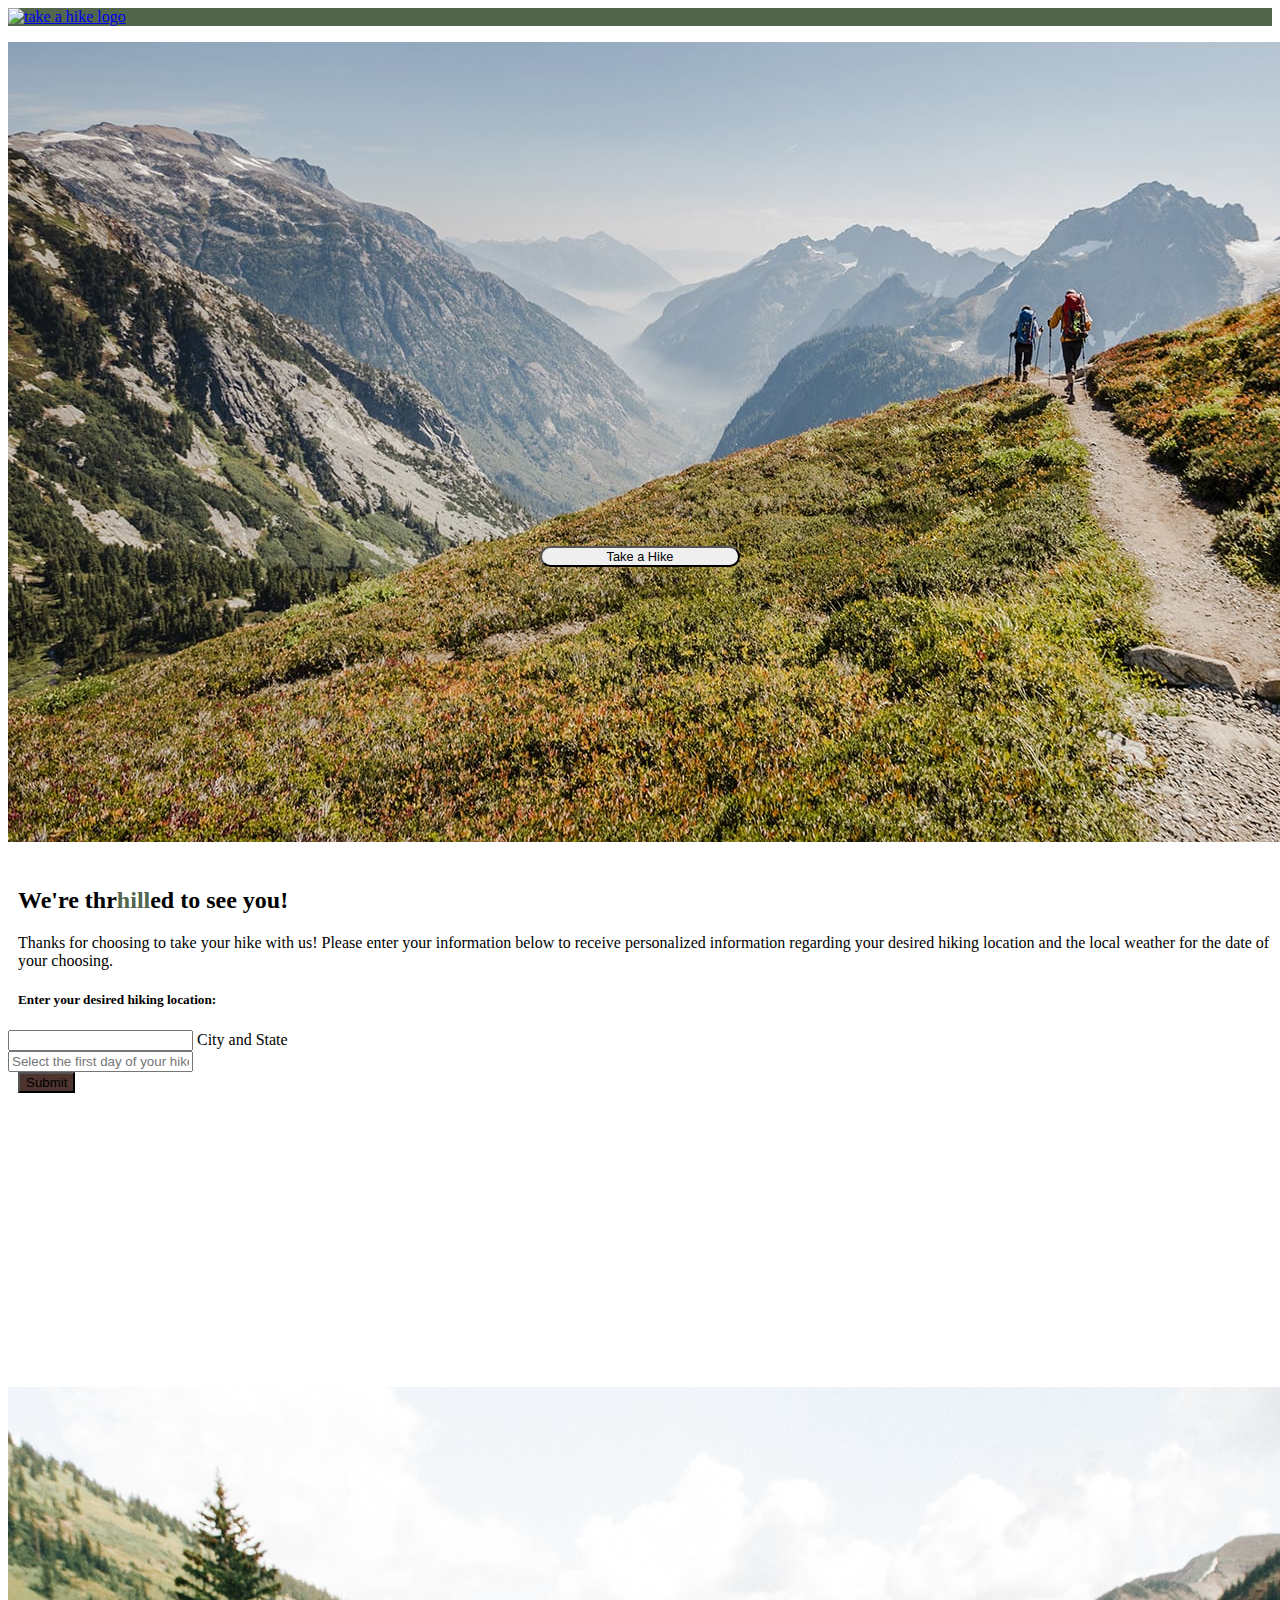
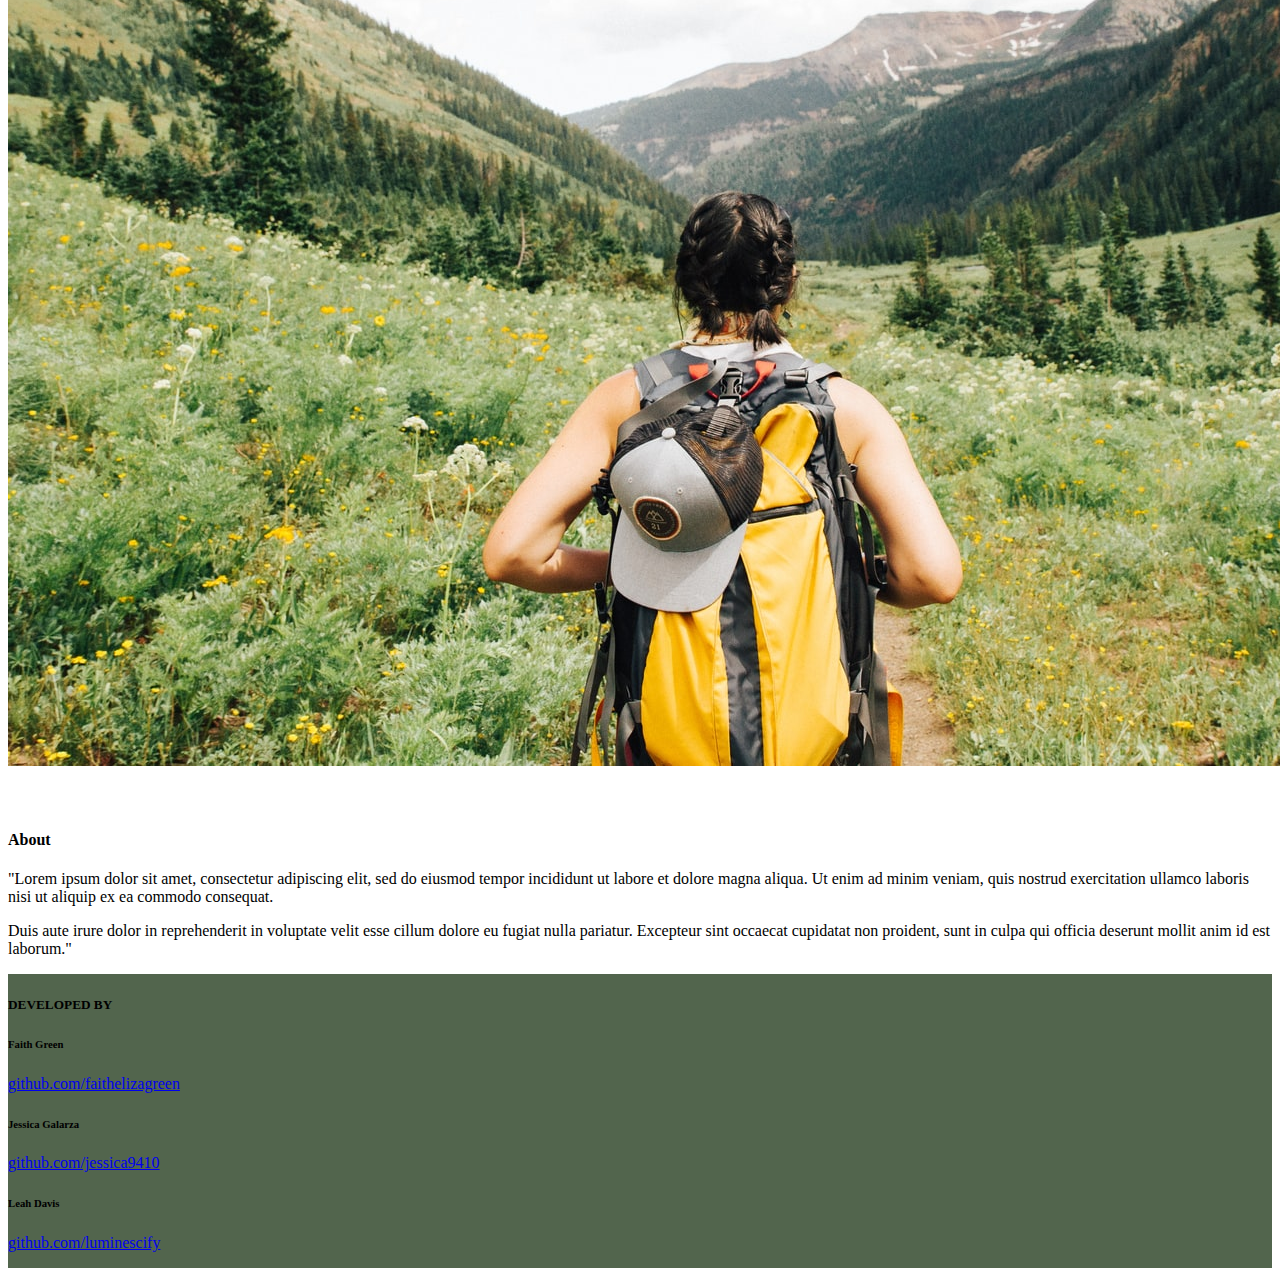
==== Main/index.html @ b3cfa127 "Merge pull request #13 from faithelizagreen/mapsscripting" ====
<!doctype html>
<html>

<head>
  <meta charset="utf-8" />
  <meta name="viewport" content="width=device-width, initial-scale=1.0" />
  <title>Take A Hike</title>

  <!-- Favicon -->
  <link rel="shortcut icon" type="image/jpg" href="./Assets/images/mountain.png"/>
  <link href="https://fonts.googleapis.com/icon?family=Material+Icons" rel="stylesheet">
  <!--Import materialize.css-->
  <link type="text/css" rel="stylesheet" href="./css/materialize/css/materialize.css" media="screen,projection" />
  <!-- Import custom css -->
  <link rel="stylesheet" href="css/style.css" />
</head>

<body>

  <!-- Navbar -->
  <nav>
    <div class="nav-wrapper">
      <a href="index.html" class="brand-logo">
        <img class="appLogo" src="" alt="take a hike logo">
      </a>
      <ul id="nav-mobile" class="right hide-on-med-and-down">
      </ul>
    </div>
  </nav>

  <!-- Jumbotron/Hero -->
<div class = "col s12">
    <section class="jumbotron">
        <img class="hero responsive-img" src="Assets/images/heroimage.jpeg">
        <!-- Modal Trigger -->
        <div class="center buttons-wrapper">
            <button href="#demo-modal" id="hero-button"class="btn-large waves-effect brown darken-3 z-index 2 modal-trigger">Take a Hike</button>
        </div>

        <!-- Modal Structure -->
        <div id="demo-modal" class="modal modal-size">
            <div class="modal-content">
              <div id="modal-head" class="row"> 
                <h2>We're thr<span class="sage-text">hill</span>ed to see you!</h2>
                <p>Thanks for choosing to take your hike with us! Please enter your information below to receive personalized information regarding your desired hiking location and the local weather for the date of your choosing.</p>
                <h5> Enter your desired hiking location: </h5>
              </div>
              <div class="row">
                  <form class="col s12">
                      <div class="input-field col s12">
                          <input id="city-and-state" type="text" class="validate"></input>
                          <label for="location">City and State </label>
                      </div>
                      <div class="col s6">
                        <!-- Choose the day you'd like to hike -->
                        <input type="text" class="datepicker custom-datepicker" placeholder="Select the first day of your hike">
                      </div>
                  </form>
              </div>
              <a href="searchresults.html"><button class="submit-btn modal-button waves-effect btn">Submit</button></a>
            </div>
        </div>
    </section>
</div>

    <section id="app-info" class="container">
        <div class="row">
          <img class="aboutImg col s6 z-depth" src="Assets/images/frontpageimage.jpeg">
          <h4>About</h4>
          <p>
            "Lorem ipsum dolor sit amet, consectetur adipiscing elit, sed do eiusmod tempor incididunt ut labore et
            dolore
            magna aliqua. Ut enim ad minim veniam, quis nostrud exercitation ullamco laboris nisi ut aliquip ex ea
            commodo
            consequat.
          </p>
          <p>
            Duis aute irure dolor in reprehenderit in voluptate velit esse cillum dolore eu fugiat nulla pariatur.
            Excepteur sint occaecat cupidatat non proident, sunt in culpa qui officia deserunt mollit anim id est
            laborum."
          </p>
        </div>
    </section>

        <footer class="page-footer z-depth-2">
          <div class="container">
            <div class="row">
              <div class="col s12">
                <h5 class="white-text center">DEVELOPED BY</h5>
                <div class="col s4">
                  <h6 class="center gray-text" id="name">Faith Green</h6>
                  <a href="https://github.com/faithelizagreen">
                    <p class="grey-text text-lighten-4 center">github.com/faithelizagreen</p>
                  </a>
                </div>
                <div class="col s4">
                  <h6 class="center white-text" id="name">Jessica Galarza</h6>
                  <a href="https://github.com/jessica9410">
                    <p class="grey-text text-lighten-4 center">github.com/jessica9410</p>
                  </a>
                </div>
                <div class="col s4">
                  <h6 class="center white-text" id="name">Leah Davis</h6>
                  <a href="https://github.com/luminescify">
                    <p class="grey-text text-lighten-4 center">github.com/luminescify</p>
                  </a>
                </div>
              </div>
            </div>
          </div>
        </footer>

        <!-- Compressed JavaScript -->
        <script src="https://code.jquery.com/jquery-3.3.1.min.js"></script>
        <script type="text/javascript" src="./css/materialize/js/materialize.js"></script>

        <!--<script async
    src="https://maps.googleapis.com/maps/api/js?key=AIzaSyBs094KFbn1VNf7g8NEjgVeCZapYcbfT08&callback=initMap">
    </script>-->
        <script src="./js/script.js"></script>
        <script src="./js/resultsscript.js"></script>
</body>

</html>
---- Main/css/style.css ----
/* Results Page */
body {
  display: flex;
  min-height: 100vh;
  flex-direction: column;
}

main {
  flex: 1 0 auto;
}

#map {
    height: 900px;
    width: 100%;
    margin-top: 8px;
}

.git-link:hover {
    color: #2e7d32;
}

.weather-card {
  border: none;
}


/* Homepage */
.nav-wrapper{
  background-color: rgb(82, 101, 77);
}

#hero-button {
  font-size: 1vw;
}

.container {
  position: relative;
}

.btn-large {
  margin: 0;
  border-radius: 30px;
  width: 200px;
}

.buttons-wrapper {
  display: flex;
  justify-content: center;
  align-items: center;
  transform: translate(0px, -300px);
}

.modal-size {
  height: 500px;
}

#modal-head {
  margin-left: 10px;
}

.datepicker-modal {
  width: 400px;
}

.picker_date-display {
  margin: 60px;
  width: 100px;
  background-color: #4e342e;
}

.sage-text {
  color: rgb(82, 101, 77);
}

.submit-btn {
  background-color: #4e342e;
}

.submit-btn:hover {
  background-color: #6e4a41;
}

.modal-button {
margin-left: 10px;
}

.aboutImg {
  margin-bottom: 40px;
  margin-right: 20px;
}

.page-footer {
 background-color: rgb(82, 101, 77);
}
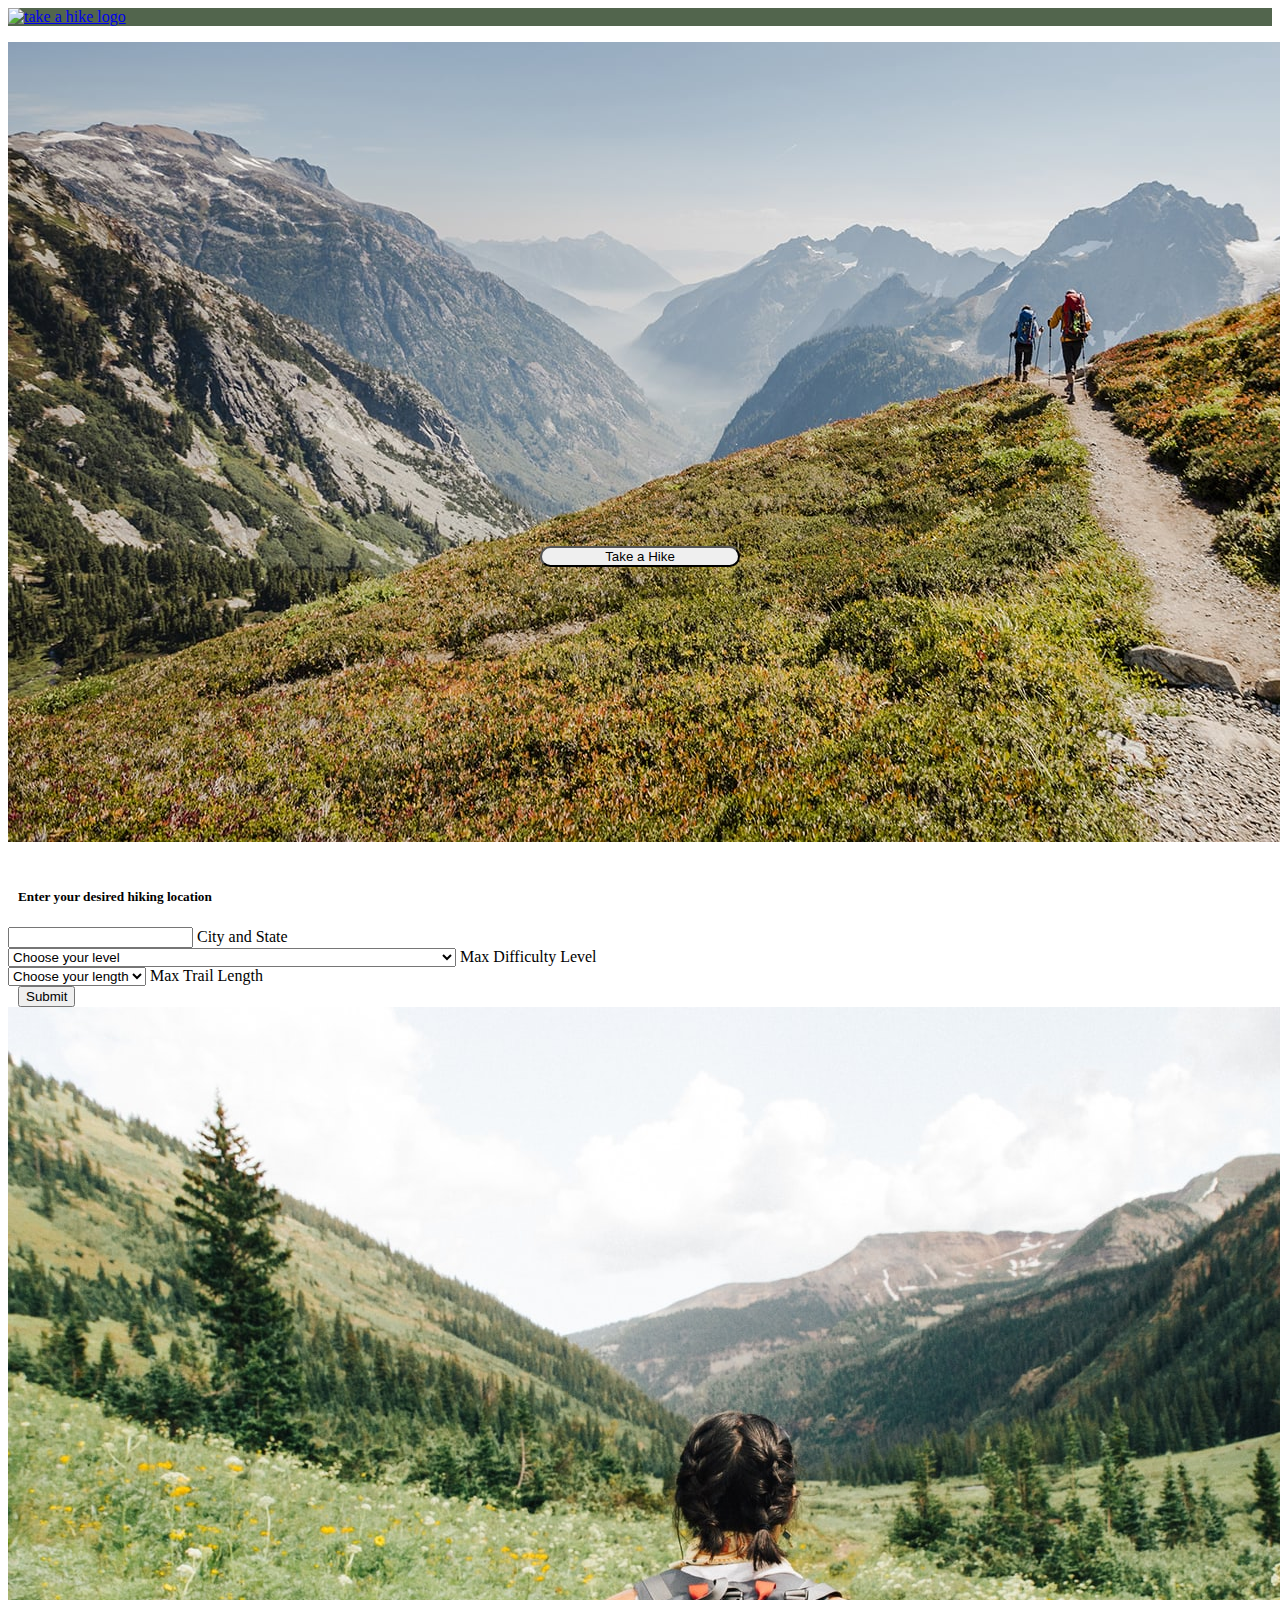
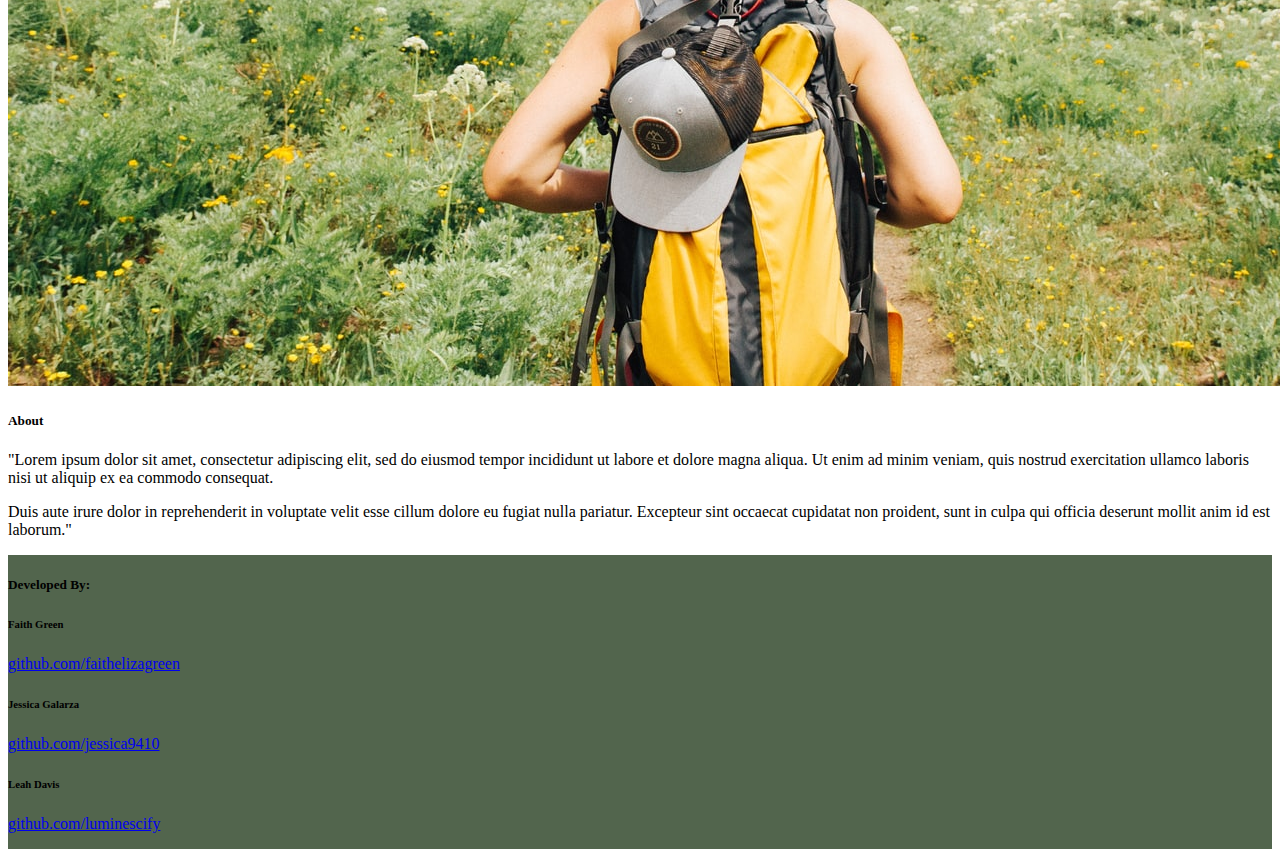
==== commit b3cce13c: "Worked on map javascript and local storage." ====
--- a/Main/index.html
+++ b/Main/index.html
@@ -6,7 +6,6 @@
   <meta name="viewport" content="width=device-width, initial-scale=1.0" />
   <title>Take A Hike</title>
 
-  <!-- Favicon -->
   <link rel="shortcut icon" type="image/jpg" href="./Assets/images/mountain.png"/>
   <link href="https://fonts.googleapis.com/icon?family=Material+Icons" rel="stylesheet">
   <!--Import materialize.css-->
@@ -15,18 +14,19 @@
   <link rel="stylesheet" href="css/style.css" />
 </head>
 
-<body>
+<body id="index">
 
   <!-- Navbar -->
   <nav>
     <div class="nav-wrapper">
       <a href="index.html" class="brand-logo">
-        <img class="appLogo" src="" alt="take a hike logo">
+        <img class=appLogo src="" alt="take a hike logo">
       </a>
       <ul id="nav-mobile" class="right hide-on-med-and-down">
       </ul>
     </div>
   </nav>
+
 
   <!-- Jumbotron/Hero -->
 <div class = "col s12">
@@ -34,16 +34,15 @@
         <img class="hero responsive-img" src="Assets/images/heroimage.jpeg">
         <!-- Modal Trigger -->
         <div class="center buttons-wrapper">
-            <button href="#demo-modal" id="hero-button"class="btn-large waves-effect brown darken-3 z-index 2 modal-trigger">Take a Hike</button>
+            <button href="#demo-modal" class="btn-large waves-effect waves-light brown lighten-3 modal-trigger">Take a
+              Hike</button>
         </div>
 
         <!-- Modal Structure -->
-        <div id="demo-modal" class="modal modal-size">
+        <div id="demo-modal" class="modal">
             <div class="modal-content">
               <div id="modal-head" class="row"> 
-                <h2>We're thr<span class="sage-text">hill</span>ed to see you!</h2>
-                <p>Thanks for choosing to take your hike with us! Please enter your information below to receive personalized information regarding your desired hiking location and the local weather for the date of your choosing.</p>
-                <h5> Enter your desired hiking location: </h5>
+                <h5> Enter your desired hiking location </h5>
               </div>
               <div class="row">
                   <form class="col s12">
@@ -51,22 +50,40 @@
                           <input id="city-and-state" type="text" class="validate"></input>
                           <label for="location">City and State </label>
                       </div>
-                      <div class="col s6">
-                        <!-- Choose the day you'd like to hike -->
-                        <input type="text" class="datepicker custom-datepicker" placeholder="Select the first day of your hike">
+                      <div class="input-field col s6">
+                        <!-- Choose your desired difficulty-->
+                          <select class="form-select">
+                            <option value="" disabled selected>Choose your level</option>
+                            <option value="1">Easy - 1-5 miles with easy terrain and little elevation gain</option>
+                            <option value="2">Moderate - 5-10 miles with moderate terrain and some elevation change</option>
+                            <option value="3">Difficult - 10-20 miles</option>
+                            <option value="4">Challenging - 20-30 miles</option>
+                          </select>
+                          <label for="floatingSelect"> Max Difficulty Level</label>
                       </div>
-                  </form>
+
+                      <div class="input-field col s6">
+                        <!-- Choose your desired hike length -->
+                          <select class="form-select">
+                            <option selected>Choose your length</option>
+                            <option value="1">1-5 miles</option>
+                            <option value="2">5-10 miles</option>
+                            <option value="3">10-20 miles</option>
+                            <option value="3">20-30 miles</option>
+                          </select>
+                          <label for="floatingSelect"> Max Trail Length</label>
+                      </div>
               </div>
-              <a href="searchresults.html"><button class="submit-btn modal-button waves-effect btn">Submit</button></a>
+              <a href="searchresults.html"><button id="submit-button" class="modal-button waves-effect waves-light btn">Submit</button></a>
             </div>
         </div>
     </section>
 </div>
 
-    <section id="app-info" class="container">
-        <div class="row">
+
+        <div class="container row">
           <img class="aboutImg col s6 z-depth" src="Assets/images/frontpageimage.jpeg">
-          <h4>About</h4>
+          <h5>About</h5>
           <p>
             "Lorem ipsum dolor sit amet, consectetur adipiscing elit, sed do eiusmod tempor incididunt ut labore et
             dolore
@@ -82,11 +99,13 @@
         </div>
     </section>
 
+  </section>
+
         <footer class="page-footer z-depth-2">
           <div class="container">
             <div class="row">
               <div class="col s12">
-                <h5 class="white-text center">DEVELOPED BY</h5>
+                <h5 class="white-text center">Developed By:</h5>
                 <div class="col s4">
                   <h6 class="center gray-text" id="name">Faith Green</h6>
                   <a href="https://github.com/faithelizagreen">
@@ -117,8 +136,8 @@
         <!--<script async
     src="https://maps.googleapis.com/maps/api/js?key=AIzaSyBs094KFbn1VNf7g8NEjgVeCZapYcbfT08&callback=initMap">
     </script>-->
-        <script src="./js/script.js"></script>
-        <script src="./js/resultsscript.js"></script>
+        <script src="js/script.js"></script>
+        <script src="js/map.js"></script>
 </body>
 
 </html>--- a/Main/css/style.css
+++ b/Main/css/style.css
@@ -1,4 +1,5 @@
-/* Results Page */
+/* resultspage */
+
 body {
   display: flex;
   min-height: 100vh;
@@ -23,14 +24,10 @@
   border: none;
 }
 
+/* mainpage  */
 
-/* Homepage */
 .nav-wrapper{
   background-color: rgb(82, 101, 77);
-}
-
-#hero-button {
-  font-size: 1vw;
 }
 
 .container {
@@ -50,45 +47,14 @@
   transform: translate(0px, -300px);
 }
 
-.modal-size {
-  height: 500px;
-}
-
 #modal-head {
   margin-left: 10px;
-}
-
-.datepicker-modal {
-  width: 400px;
-}
-
-.picker_date-display {
-  margin: 60px;
-  width: 100px;
-  background-color: #4e342e;
-}
-
-.sage-text {
-  color: rgb(82, 101, 77);
-}
-
-.submit-btn {
-  background-color: #4e342e;
-}
-
-.submit-btn:hover {
-  background-color: #6e4a41;
 }
 
 .modal-button {
 margin-left: 10px;
 }
 
-.aboutImg {
-  margin-bottom: 40px;
-  margin-right: 20px;
-}
-
 .page-footer {
  background-color: rgb(82, 101, 77);
 }
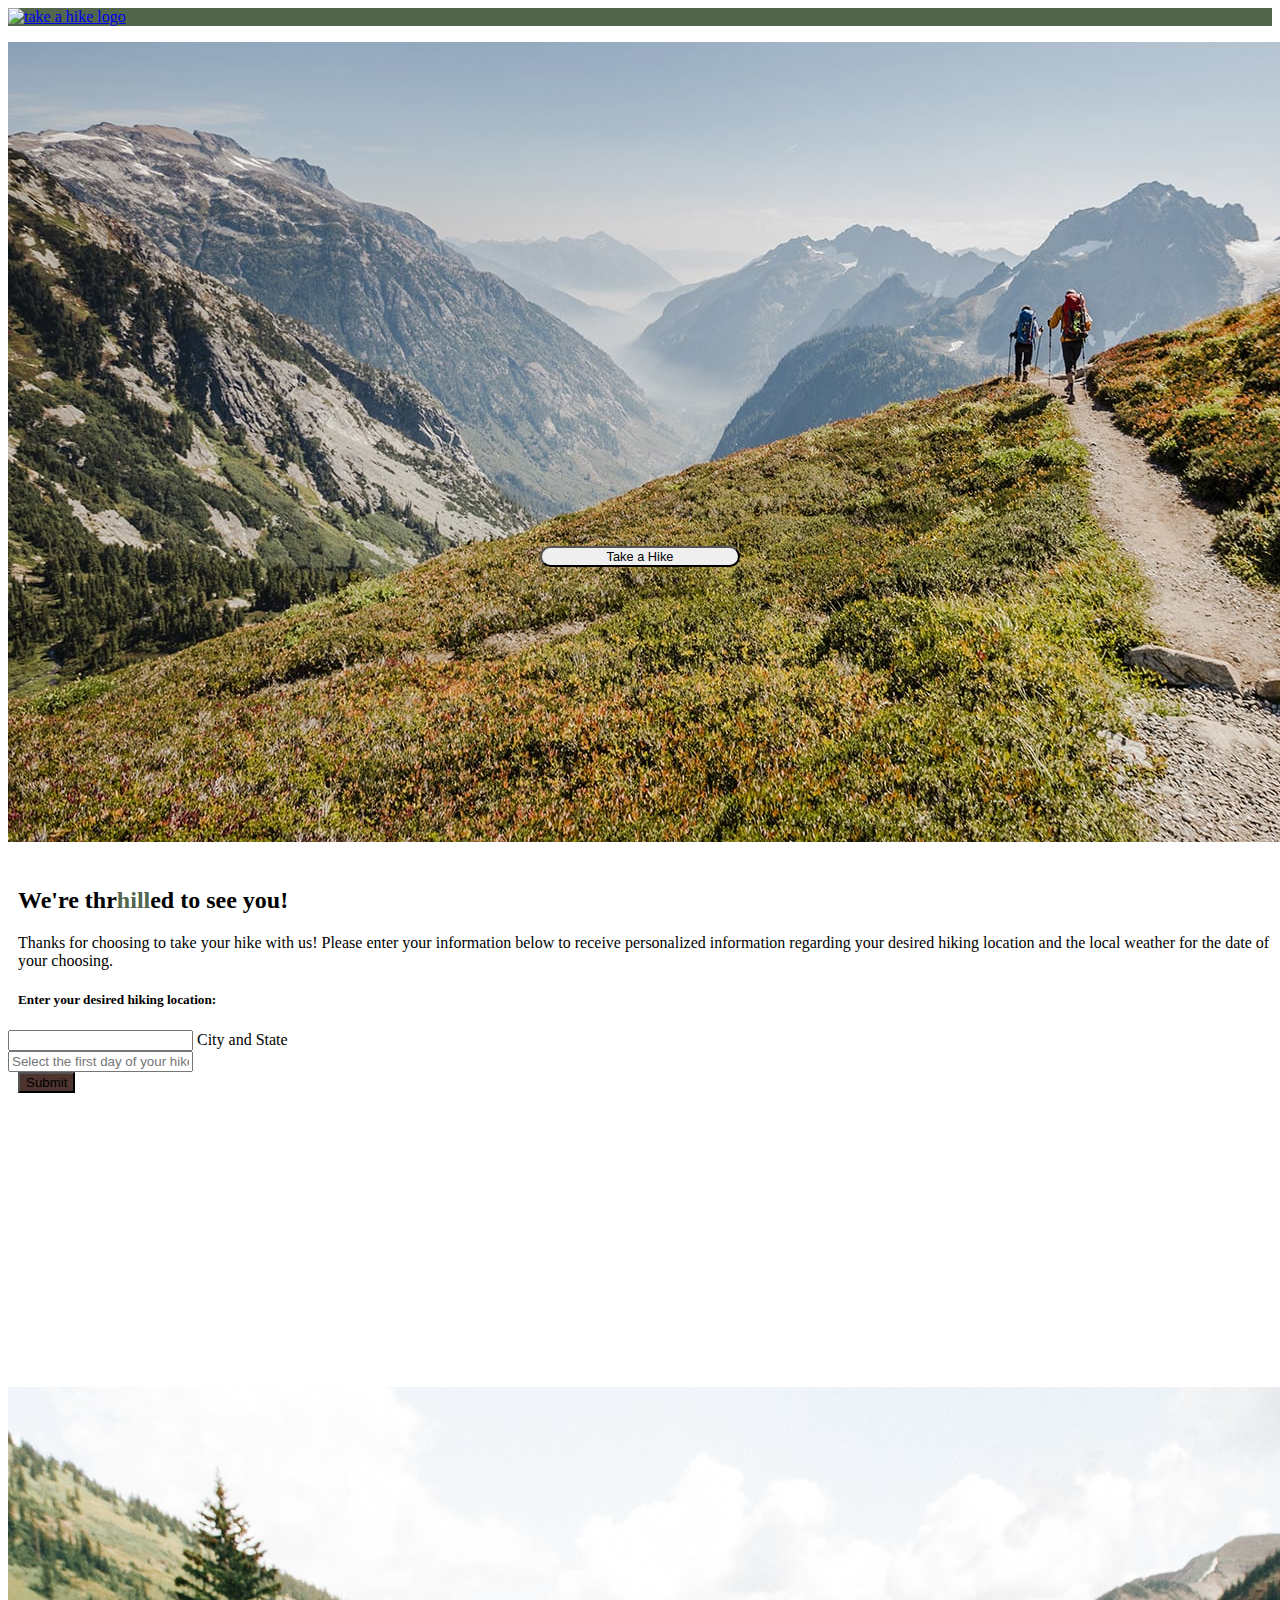
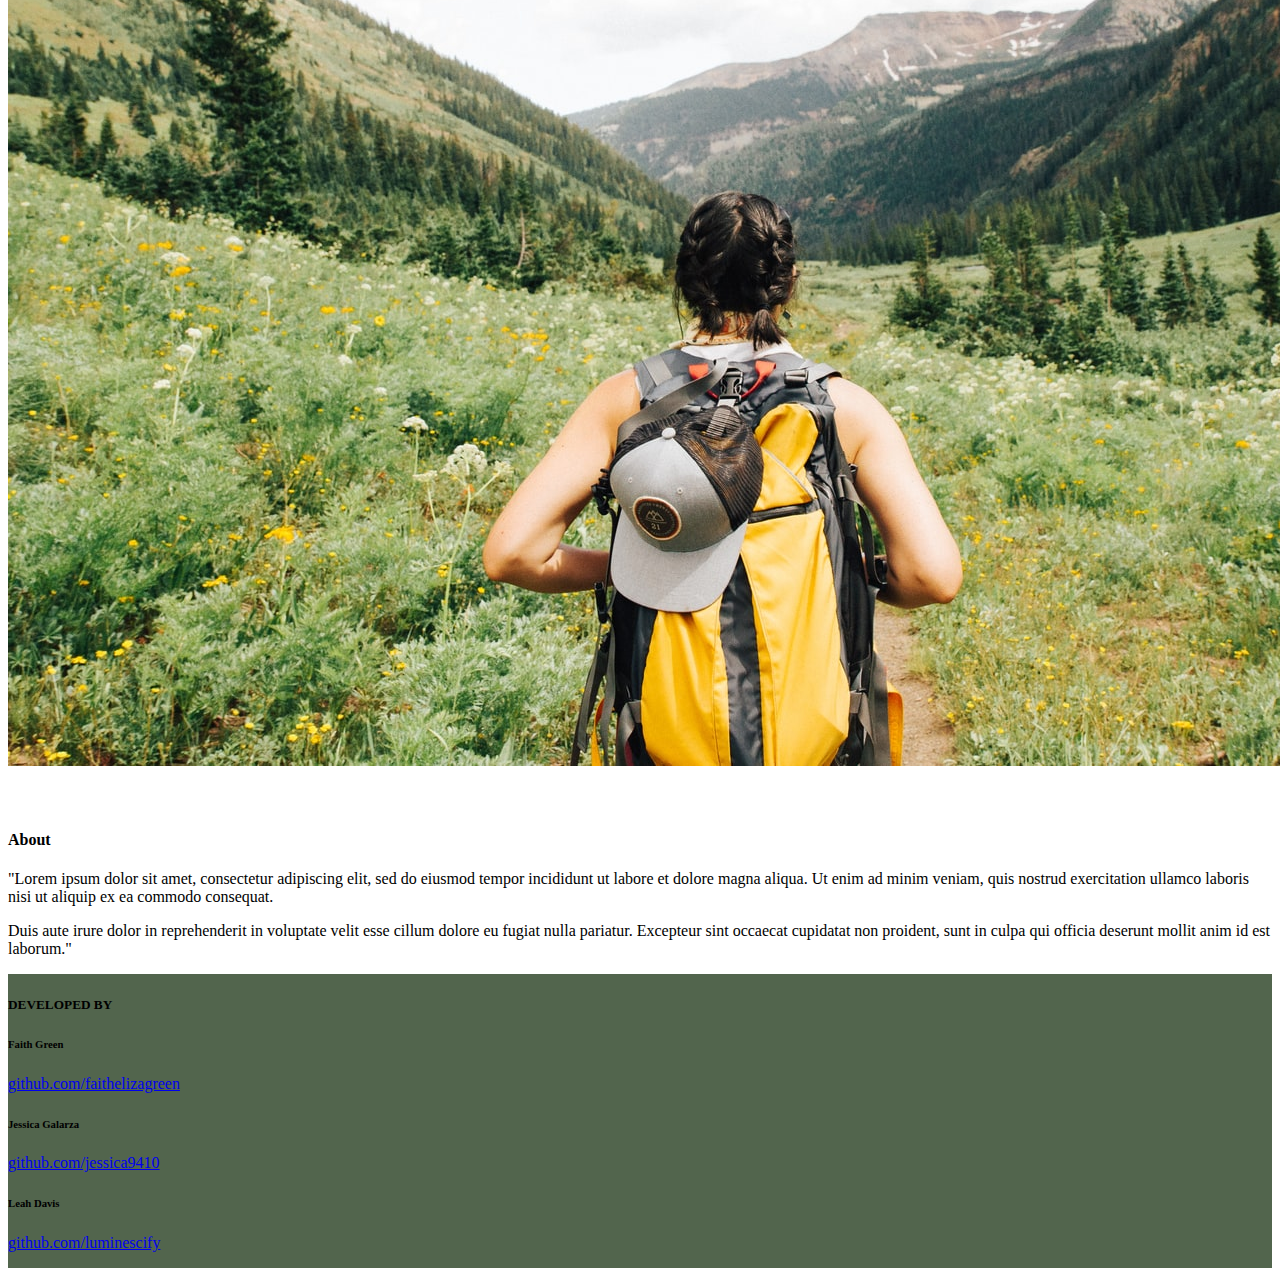
==== commit 38a3e595: "Resolved conflicts locally." ====
--- a/Main/index.html
+++ b/Main/index.html
@@ -6,6 +6,7 @@
   <meta name="viewport" content="width=device-width, initial-scale=1.0" />
   <title>Take A Hike</title>
 
+  <!-- Favicon -->
   <link rel="shortcut icon" type="image/jpg" href="./Assets/images/mountain.png"/>
   <link href="https://fonts.googleapis.com/icon?family=Material+Icons" rel="stylesheet">
   <!--Import materialize.css-->
@@ -20,13 +21,12 @@
   <nav>
     <div class="nav-wrapper">
       <a href="index.html" class="brand-logo">
-        <img class=appLogo src="" alt="take a hike logo">
+        <img class="appLogo" src="" alt="take a hike logo">
       </a>
       <ul id="nav-mobile" class="right hide-on-med-and-down">
       </ul>
     </div>
   </nav>
-
 
   <!-- Jumbotron/Hero -->
 <div class = "col s12">
@@ -34,15 +34,16 @@
         <img class="hero responsive-img" src="Assets/images/heroimage.jpeg">
         <!-- Modal Trigger -->
         <div class="center buttons-wrapper">
-            <button href="#demo-modal" class="btn-large waves-effect waves-light brown lighten-3 modal-trigger">Take a
-              Hike</button>
+            <button href="#demo-modal" id="hero-button"class="btn-large waves-effect brown darken-3 z-index 2 modal-trigger">Take a Hike</button>
         </div>
 
         <!-- Modal Structure -->
-        <div id="demo-modal" class="modal">
+        <div id="demo-modal" class="modal modal-size">
             <div class="modal-content">
               <div id="modal-head" class="row"> 
-                <h5> Enter your desired hiking location </h5>
+                <h2>We're thr<span class="sage-text">hill</span>ed to see you!</h2>
+                <p>Thanks for choosing to take your hike with us! Please enter your information below to receive personalized information regarding your desired hiking location and the local weather for the date of your choosing.</p>
+                <h5> Enter your desired hiking location: </h5>
               </div>
               <div class="row">
                   <form class="col s12">
@@ -50,40 +51,22 @@
                           <input id="city-and-state" type="text" class="validate"></input>
                           <label for="location">City and State </label>
                       </div>
-                      <div class="input-field col s6">
-                        <!-- Choose your desired difficulty-->
-                          <select class="form-select">
-                            <option value="" disabled selected>Choose your level</option>
-                            <option value="1">Easy - 1-5 miles with easy terrain and little elevation gain</option>
-                            <option value="2">Moderate - 5-10 miles with moderate terrain and some elevation change</option>
-                            <option value="3">Difficult - 10-20 miles</option>
-                            <option value="4">Challenging - 20-30 miles</option>
-                          </select>
-                          <label for="floatingSelect"> Max Difficulty Level</label>
+                      <div class="col s6">
+                        <!-- Choose the day you'd like to hike -->
+                        <input type="text" class="datepicker custom-datepicker" placeholder="Select the first day of your hike">
                       </div>
-
-                      <div class="input-field col s6">
-                        <!-- Choose your desired hike length -->
-                          <select class="form-select">
-                            <option selected>Choose your length</option>
-                            <option value="1">1-5 miles</option>
-                            <option value="2">5-10 miles</option>
-                            <option value="3">10-20 miles</option>
-                            <option value="3">20-30 miles</option>
-                          </select>
-                          <label for="floatingSelect"> Max Trail Length</label>
-                      </div>
+                  </form>
               </div>
-              <a href="searchresults.html"><button id="submit-button" class="modal-button waves-effect waves-light btn">Submit</button></a>
+              <a href="searchresults.html"><button class="submit-btn modal-button waves-effect btn">Submit</button></a>
             </div>
         </div>
     </section>
 </div>
 
-
-        <div class="container row">
+    <section id="app-info" class="container">
+        <div class="row">
           <img class="aboutImg col s6 z-depth" src="Assets/images/frontpageimage.jpeg">
-          <h5>About</h5>
+          <h4>About</h4>
           <p>
             "Lorem ipsum dolor sit amet, consectetur adipiscing elit, sed do eiusmod tempor incididunt ut labore et
             dolore
@@ -99,13 +82,11 @@
         </div>
     </section>
 
-  </section>
-
         <footer class="page-footer z-depth-2">
           <div class="container">
             <div class="row">
               <div class="col s12">
-                <h5 class="white-text center">Developed By:</h5>
+                <h5 class="white-text center">DEVELOPED BY</h5>
                 <div class="col s4">
                   <h6 class="center gray-text" id="name">Faith Green</h6>
                   <a href="https://github.com/faithelizagreen">
@@ -132,12 +113,12 @@
         <!-- Compressed JavaScript -->
         <script src="https://code.jquery.com/jquery-3.3.1.min.js"></script>
         <script type="text/javascript" src="./css/materialize/js/materialize.js"></script>
-
         <!--<script async
     src="https://maps.googleapis.com/maps/api/js?key=AIzaSyBs094KFbn1VNf7g8NEjgVeCZapYcbfT08&callback=initMap">
     </script>-->
         <script src="js/script.js"></script>
         <script src="js/map.js"></script>
+        <script src="./js/resultsscript.js"></script>
 </body>
 
 </html>--- a/Main/css/style.css
+++ b/Main/css/style.css
@@ -1,5 +1,4 @@
-/* resultspage */
-
+/* Results Page */
 body {
   display: flex;
   min-height: 100vh;
@@ -24,10 +23,14 @@
   border: none;
 }
 
-/* mainpage  */
 
+/* Homepage */
 .nav-wrapper{
   background-color: rgb(82, 101, 77);
+}
+
+#hero-button {
+  font-size: 1vw;
 }
 
 .container {
@@ -47,14 +50,45 @@
   transform: translate(0px, -300px);
 }
 
+.modal-size {
+  height: 500px;
+}
+
 #modal-head {
   margin-left: 10px;
+}
+
+.datepicker-modal {
+  width: 400px;
+}
+
+.picker_date-display {
+  margin: 60px;
+  width: 100px;
+  background-color: #4e342e;
+}
+
+.sage-text {
+  color: rgb(82, 101, 77);
+}
+
+.submit-btn {
+  background-color: #4e342e;
+}
+
+.submit-btn:hover {
+  background-color: #6e4a41;
 }
 
 .modal-button {
 margin-left: 10px;
 }
 
+.aboutImg {
+  margin-bottom: 40px;
+  margin-right: 20px;
+}
+
 .page-footer {
  background-color: rgb(82, 101, 77);
 }
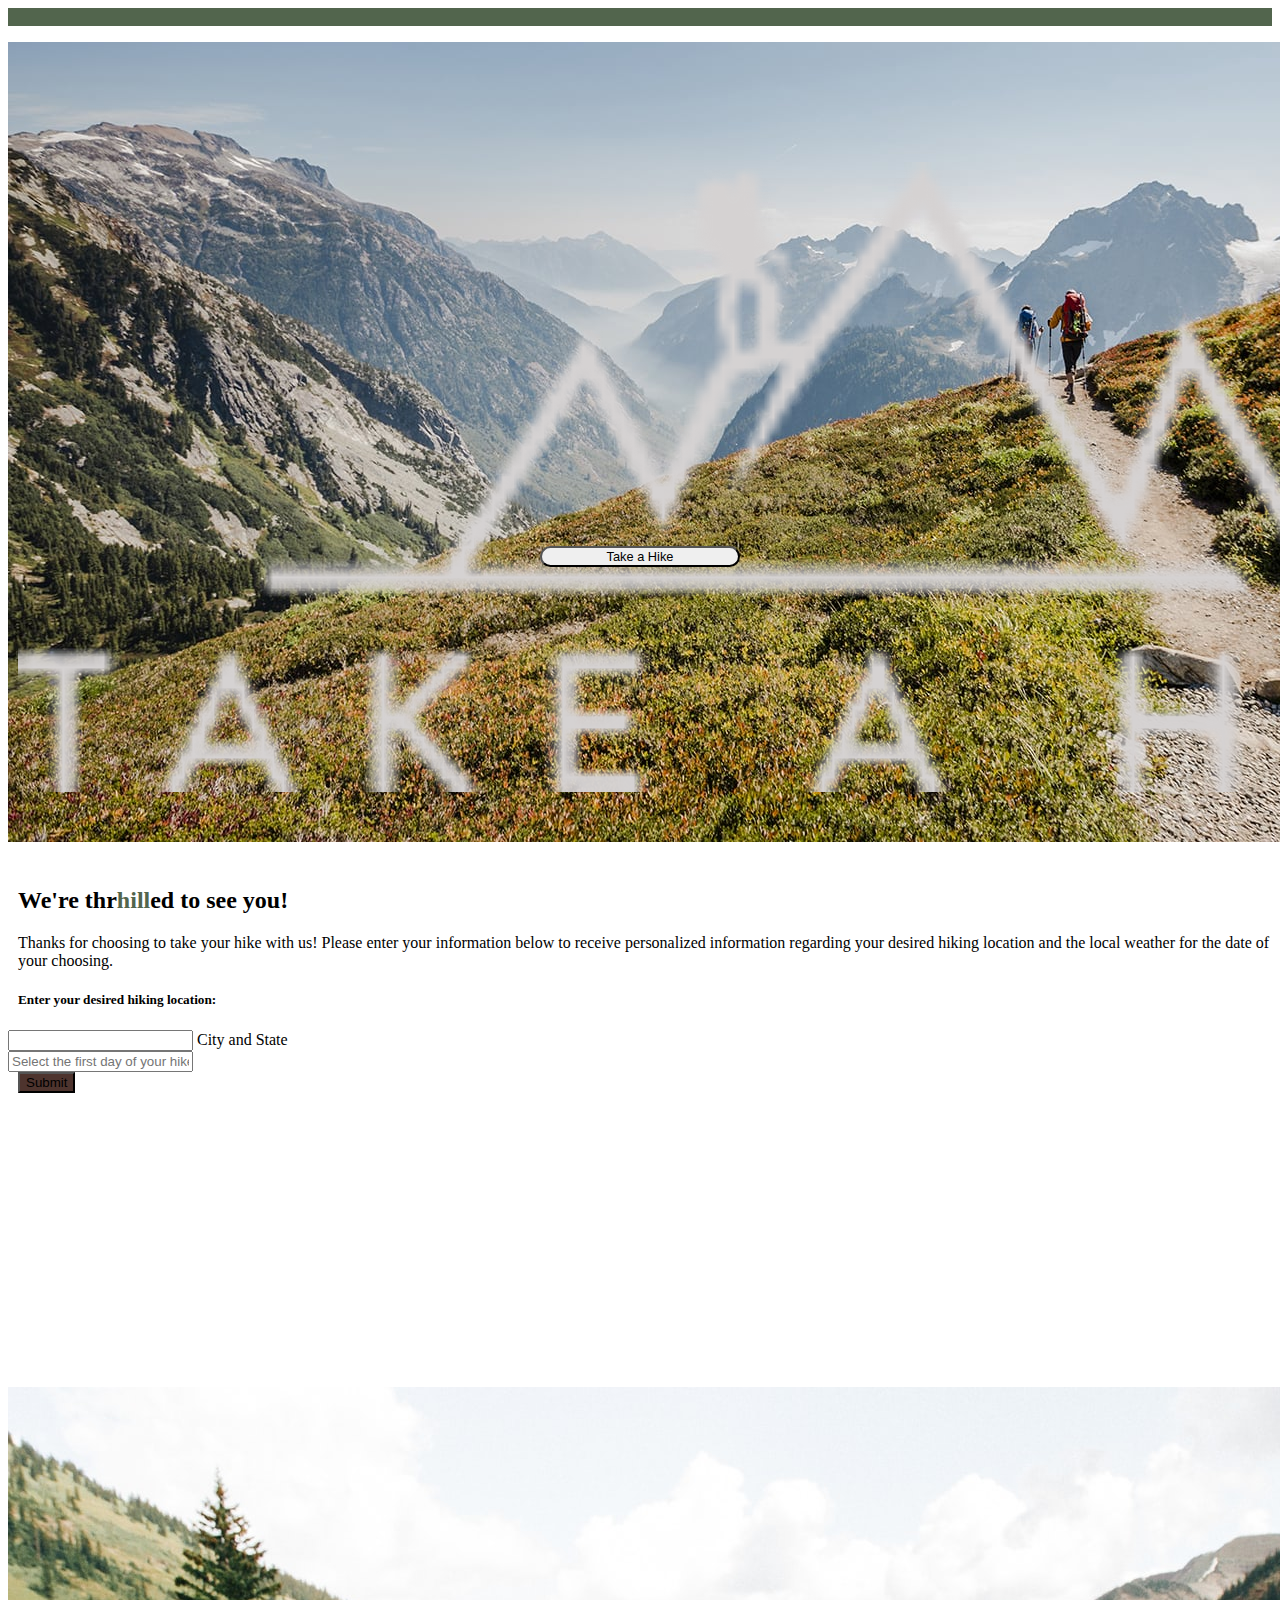
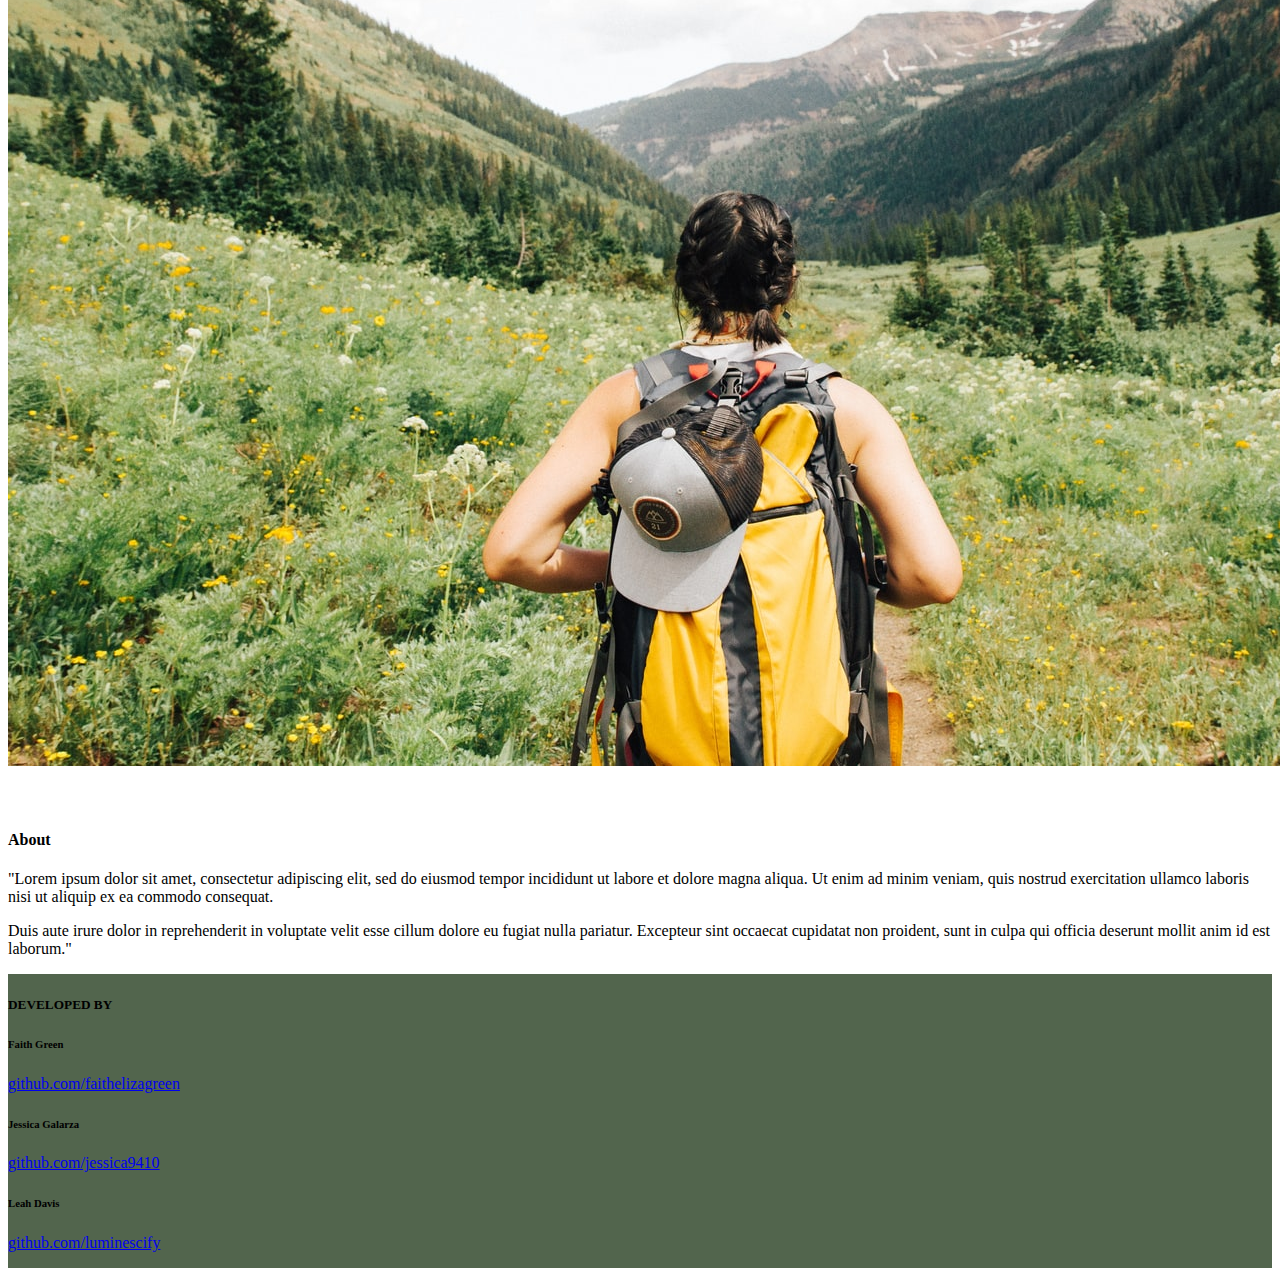
==== commit f494ecc0: "Rendered place details and additional styling." ====
--- a/Main/index.html
+++ b/Main/index.html
@@ -6,8 +6,7 @@
   <meta name="viewport" content="width=device-width, initial-scale=1.0" />
   <title>Take A Hike</title>
 
-  <!-- Favicon -->
-  <link rel="shortcut icon" type="image/jpg" href="./Assets/images/mountain.png"/>
+  <link rel="shortcut icon" type="image/jpg" href="./Assets/images/mountain.png" />
   <link href="https://fonts.googleapis.com/icon?family=Material+Icons" rel="stylesheet">
   <!--Import materialize.css-->
   <link type="text/css" rel="stylesheet" href="./css/materialize/css/materialize.css" media="screen,projection" />
@@ -18,107 +17,115 @@
 <body id="index">
 
   <!-- Navbar -->
-  <nav>
-    <div class="nav-wrapper">
-      <a href="index.html" class="brand-logo">
-        <img class="appLogo" src="" alt="take a hike logo">
-      </a>
-      <ul id="nav-mobile" class="right hide-on-med-and-down">
-      </ul>
-    </div>
-  </nav>
+  <div class="navbar-fixed">
+		<nav>
+			<div>
+				<div class="nav-wrapper">
+					<a href="#Main" class="logo">
+					<img src="./Assets/images/logo4.png" alt="take a hike logo">
+          </a>
+          <ul id="nav-mobile" class="right hide-on-med-and-down">
+          </ul>
+        </div>
+      </div>
+    </nav>
+  </div>
 
   <!-- Jumbotron/Hero -->
-<div class = "col s12">
-    <section class="jumbotron">
-        <img class="hero responsive-img" src="Assets/images/heroimage.jpeg">
-        <!-- Modal Trigger -->
-        <div class="center buttons-wrapper">
-            <button href="#demo-modal" id="hero-button"class="btn-large waves-effect brown darken-3 z-index 2 modal-trigger">Take a Hike</button>
+  <div class="col s12">
+    <section id=jumbotron" class="jumbotron">
+      <img class="hero responsive-img" src="Assets/images/heroimage.jpeg">
+      <!-- Modal Trigger -->
+      <div class="center buttons-wrapper">
+        <button href="#demo-modal" id="hero-button"
+          class="btn-large waves-effect brown darken-3 z-index 2 modal-trigger">Take a Hike</button>
+      </div>
+
+      <!-- Modal Structure -->
+      <div id="demo-modal" class="modal modal-size">
+        <div class="modal-content">
+          <div id="modal-head" class="row">
+            <h2>We're thr<span class="sage-text">hill</span>ed to see you!</h2>
+            <p>Thanks for choosing to take your hike with us! Please enter your information below to receive
+              personalized information regarding your desired hiking location and the local weather for the date of your
+              choosing.</p>
+            <h5> Enter your desired hiking location: </h5>
+          </div>
+          <div class="row">
+            <form class="col s12">
+              <div class="input-field col s12">
+                <input id="city-and-state" type="text" class="validate"></input>
+                <label for="location">City and State </label>
+              </div>
+              <div class="col s6">
+                <!-- Choose the day you'd like to hike -->
+                <input type="text" class="datepicker custom-datepicker" placeholder="Select the first day of your hike">
+              </div>
+            </form>
+          </div>
+          <a href="searchresults.html"><button id="submit-button"
+              class="submit-btn modal-button waves-effect btn">Submit</button></a>
         </div>
+      </div>
+    </section>
+  </div>
 
-        <!-- Modal Structure -->
-        <div id="demo-modal" class="modal modal-size">
-            <div class="modal-content">
-              <div id="modal-head" class="row"> 
-                <h2>We're thr<span class="sage-text">hill</span>ed to see you!</h2>
-                <p>Thanks for choosing to take your hike with us! Please enter your information below to receive personalized information regarding your desired hiking location and the local weather for the date of your choosing.</p>
-                <h5> Enter your desired hiking location: </h5>
-              </div>
-              <div class="row">
-                  <form class="col s12">
-                      <div class="input-field col s12">
-                          <input id="city-and-state" type="text" class="validate"></input>
-                          <label for="location">City and State </label>
-                      </div>
-                      <div class="col s6">
-                        <!-- Choose the day you'd like to hike -->
-                        <input type="text" class="datepicker custom-datepicker" placeholder="Select the first day of your hike">
-                      </div>
-                  </form>
-              </div>
-              <a href="searchresults.html"><button class="submit-btn modal-button waves-effect btn">Submit</button></a>
-            </div>
+  <section id="app-info" class="container">
+    <div class="row">
+      <img class="aboutImg col s6 z-depth" src="Assets/images/frontpageimage.jpeg">
+      <h4>About</h4>
+      <p>
+        "Lorem ipsum dolor sit amet, consectetur adipiscing elit, sed do eiusmod tempor incididunt ut labore et
+        dolore
+        magna aliqua. Ut enim ad minim veniam, quis nostrud exercitation ullamco laboris nisi ut aliquip ex ea
+        commodo
+        consequat.
+      </p>
+      <p>
+        Duis aute irure dolor in reprehenderit in voluptate velit esse cillum dolore eu fugiat nulla pariatur.
+        Excepteur sint occaecat cupidatat non proident, sunt in culpa qui officia deserunt mollit anim id est
+        laborum."
+      </p>
+    </div>
+  </section>
+
+  <footer class="page-footer z-depth-2">
+    <div class="container">
+      <div class="row">
+        <div class="col s12">
+          <h5 class="white-text center">DEVELOPED BY</h5>
+          <div class="col s4">
+            <h6 class="center gray-text" id="name">Faith Green</h6>
+            <a href="https://github.com/faithelizagreen">
+              <p class="grey-text text-lighten-4 center">github.com/faithelizagreen</p>
+            </a>
+          </div>
+          <div class="col s4">
+            <h6 class="center white-text" id="name">Jessica Galarza</h6>
+            <a href="https://github.com/jessica9410">
+              <p class="grey-text text-lighten-4 center">github.com/jessica9410</p>
+            </a>
+          </div>
+          <div class="col s4">
+            <h6 class="center white-text" id="name">Leah Davis</h6>
+            <a href="https://github.com/luminescify">
+              <p class="grey-text text-lighten-4 center">github.com/luminescify</p>
+            </a>
+          </div>
         </div>
-    </section>
-</div>
+      </div>
+  </footer>
 
-    <section id="app-info" class="container">
-        <div class="row">
-          <img class="aboutImg col s6 z-depth" src="Assets/images/frontpageimage.jpeg">
-          <h4>About</h4>
-          <p>
-            "Lorem ipsum dolor sit amet, consectetur adipiscing elit, sed do eiusmod tempor incididunt ut labore et
-            dolore
-            magna aliqua. Ut enim ad minim veniam, quis nostrud exercitation ullamco laboris nisi ut aliquip ex ea
-            commodo
-            consequat.
-          </p>
-          <p>
-            Duis aute irure dolor in reprehenderit in voluptate velit esse cillum dolore eu fugiat nulla pariatur.
-            Excepteur sint occaecat cupidatat non proident, sunt in culpa qui officia deserunt mollit anim id est
-            laborum."
-          </p>
-        </div>
-    </section>
+  <!-- Compressed JavaScript -->
+  <script src="https://code.jquery.com/jquery-3.3.1.min.js"></script>
+  <script type="text/javascript" src="./css/materialize/js/materialize.js"></script>
 
-        <footer class="page-footer z-depth-2">
-          <div class="container">
-            <div class="row">
-              <div class="col s12">
-                <h5 class="white-text center">DEVELOPED BY</h5>
-                <div class="col s4">
-                  <h6 class="center gray-text" id="name">Faith Green</h6>
-                  <a href="https://github.com/faithelizagreen">
-                    <p class="grey-text text-lighten-4 center">github.com/faithelizagreen</p>
-                  </a>
-                </div>
-                <div class="col s4">
-                  <h6 class="center white-text" id="name">Jessica Galarza</h6>
-                  <a href="https://github.com/jessica9410">
-                    <p class="grey-text text-lighten-4 center">github.com/jessica9410</p>
-                  </a>
-                </div>
-                <div class="col s4">
-                  <h6 class="center white-text" id="name">Leah Davis</h6>
-                  <a href="https://github.com/luminescify">
-                    <p class="grey-text text-lighten-4 center">github.com/luminescify</p>
-                  </a>
-                </div>
-              </div>
-            </div>
-          </div>
-        </footer>
+<!-- Custom Javascript -->
 
-        <!-- Compressed JavaScript -->
-        <script src="https://code.jquery.com/jquery-3.3.1.min.js"></script>
-        <script type="text/javascript" src="./css/materialize/js/materialize.js"></script>
-        <!--<script async
-    src="https://maps.googleapis.com/maps/api/js?key=AIzaSyBs094KFbn1VNf7g8NEjgVeCZapYcbfT08&callback=initMap">
-    </script>-->
-        <script src="js/script.js"></script>
-        <script src="js/map.js"></script>
-        <script src="./js/resultsscript.js"></script>
+  <!-- <script src="js/script.js"></script> -->
+  <script src="js/map.js"></script>
+  <script src="./js/index.js"></script>
+  <!-- <script src="./js/resultsscript.js"></script> -->
 </body>
 
 </html>--- a/Main/css/style.css
+++ b/Main/css/style.css
@@ -8,9 +8,8 @@
 main {
   flex: 1 0 auto;
 }
-
 #map {
-    height: 900px;
+    height: 700px;
     width: 100%;
     margin-top: 8px;
 }
@@ -29,13 +28,24 @@
   background-color: rgb(82, 101, 77);
 }
 
+.logo {
+  display: inline-block;
+  height: 100%;
+}
+
+.logo>img {
+  position: absolute;
+  top: 60%;
+  height: 70%;
+  margin-left: 10px;
+  transform: translateY(-60%);
+}
+
 #hero-button {
   font-size: 1vw;
 }
 
-.container {
-  position: relative;
-}
+
 
 .btn-large {
   margin: 0;
@@ -89,6 +99,11 @@
   margin-right: 20px;
 }
 
+#local-weather {
+  background-image: url("../Assets/images/heroimage.jpeg");
+  background-size:cover
+}
+
 .page-footer {
  background-color: rgb(82, 101, 77);
 }
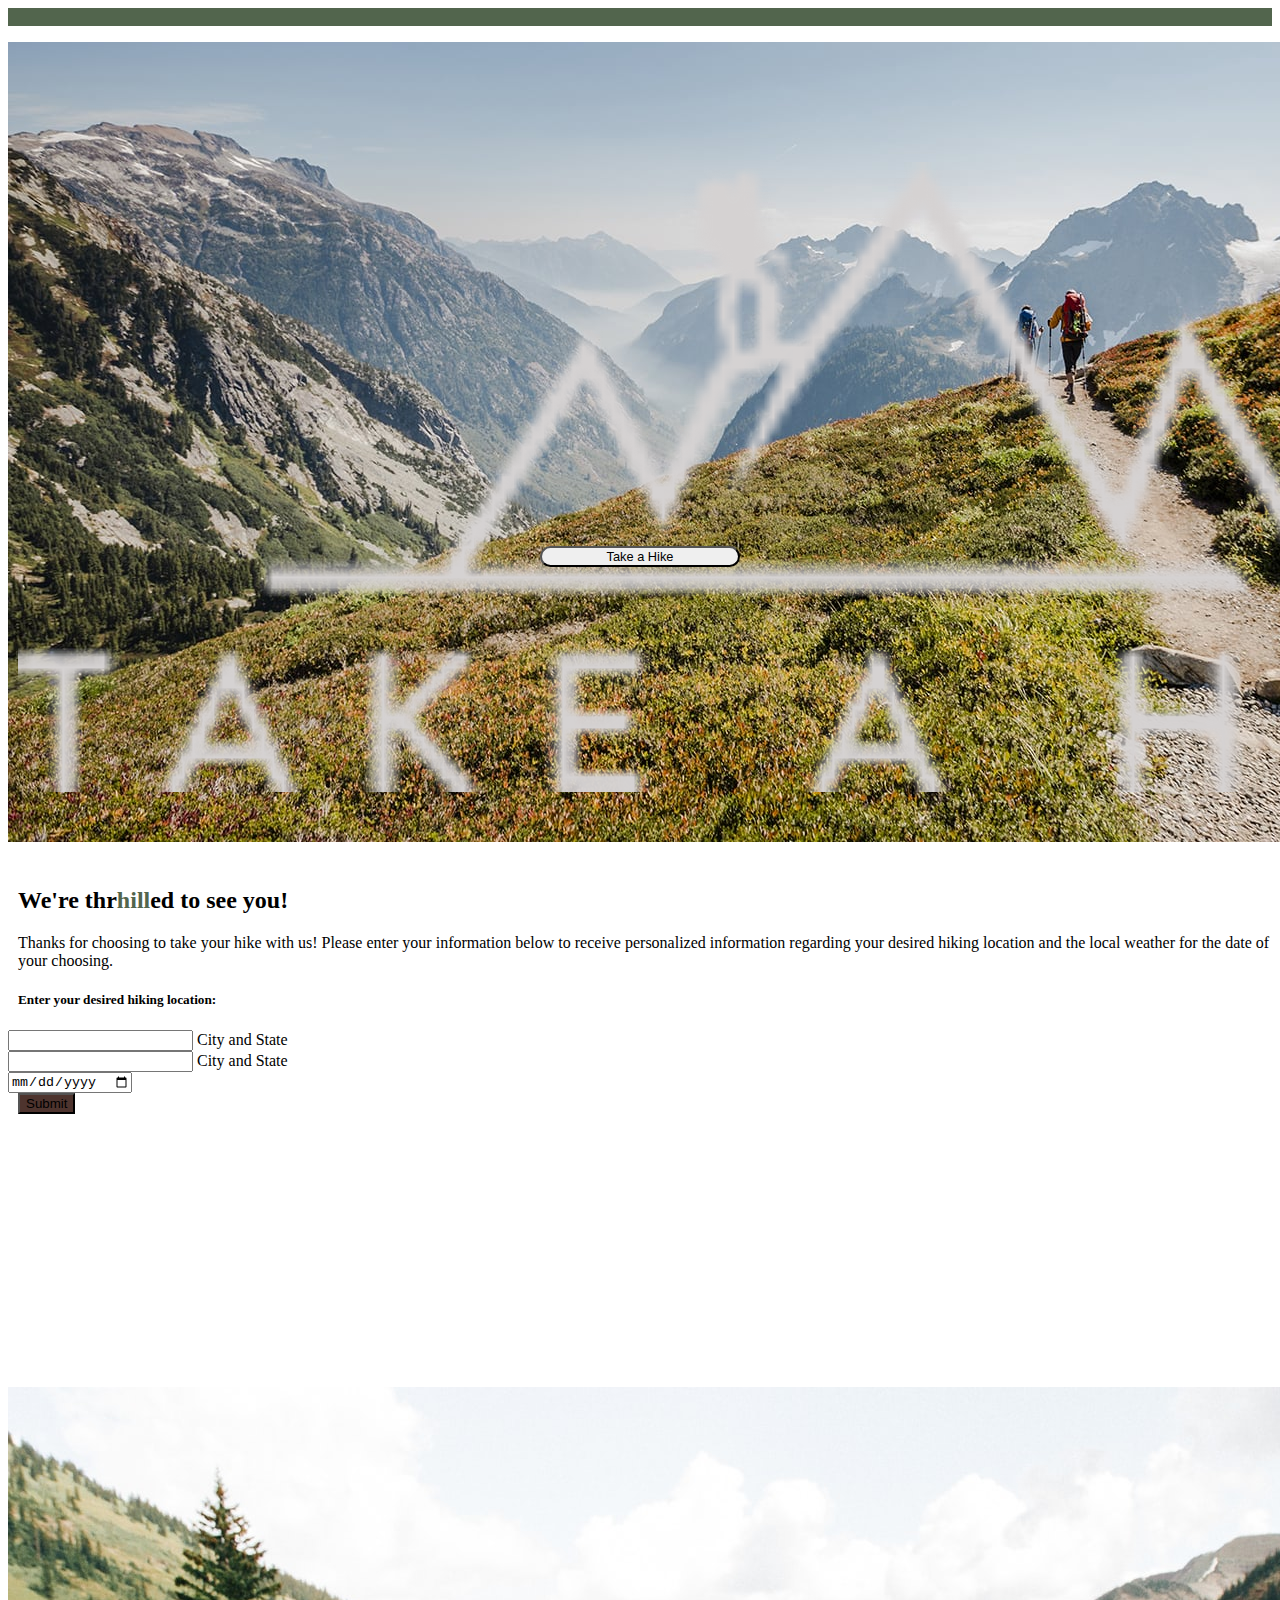
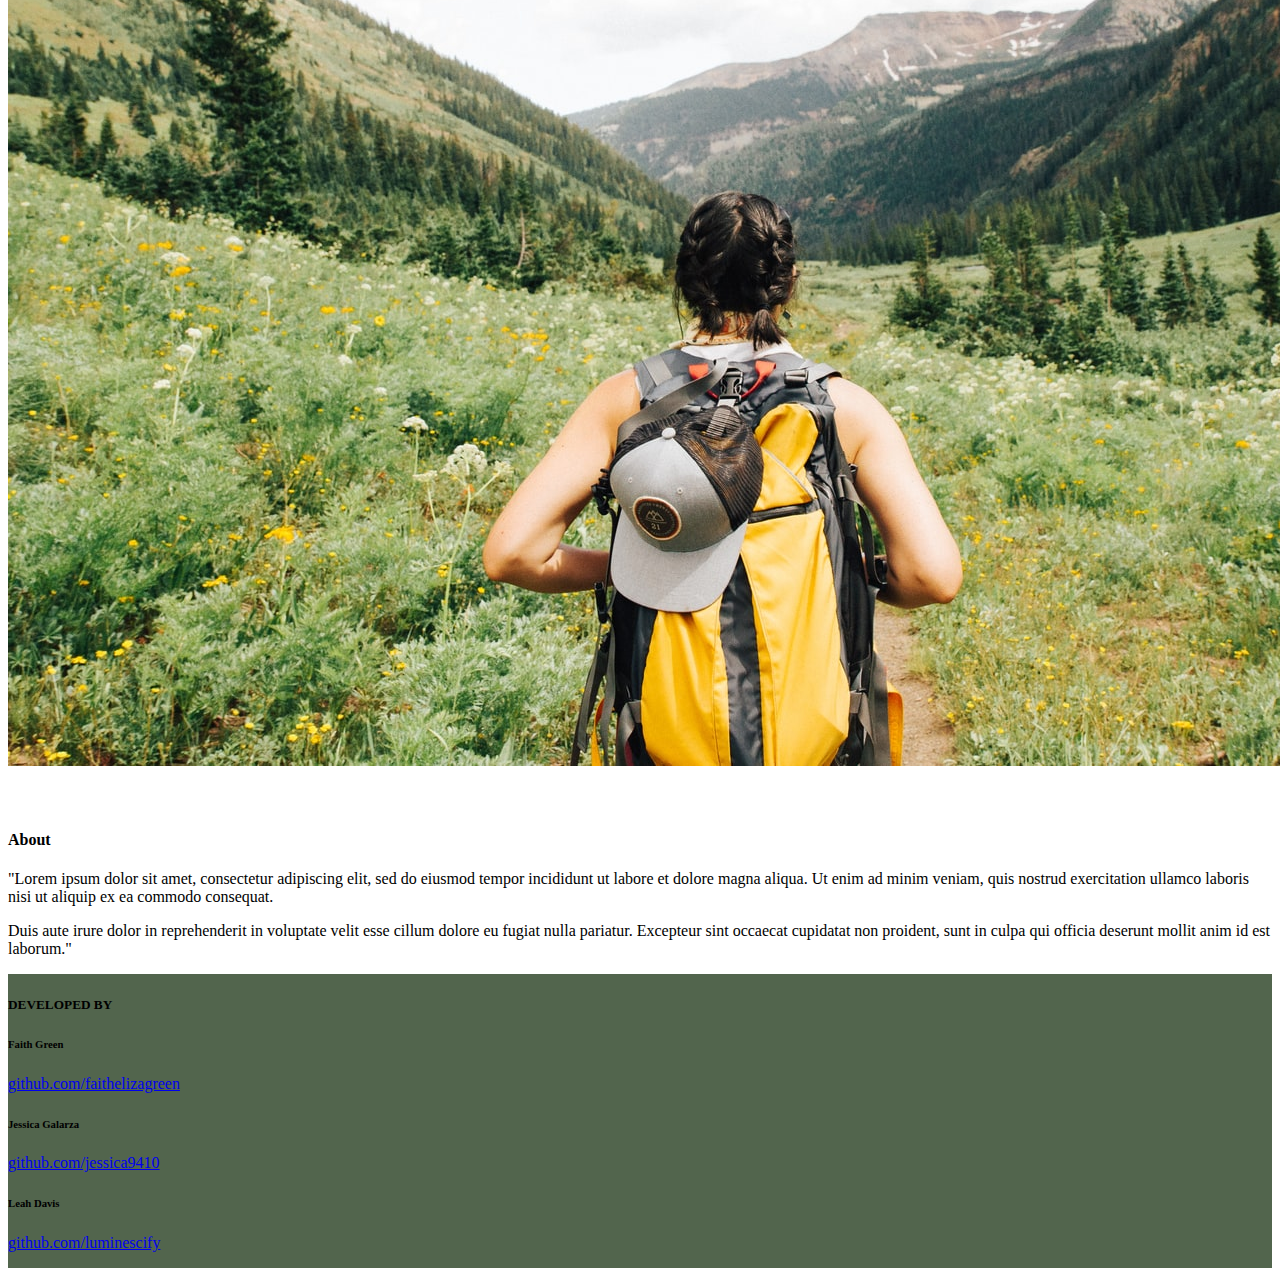
==== commit 4631622d: "Merge pull request #20 from faithelizagreen/localstorage" ====
--- a/Main/index.html
+++ b/Main/index.html
@@ -57,9 +57,17 @@
                 <input id="city-and-state" type="text" class="validate"></input>
                 <label for="location">City and State </label>
               </div>
-              <div class="col s6">
-                <!-- Choose the day you'd like to hike -->
-                <input type="text" class="datepicker custom-datepicker" placeholder="Select the first day of your hike">
+              <div class="row">
+                  <form class="col s12">
+                      <div class="input-field col s12">
+                          <input id="city-and-state" type="text" class="validate"></input>
+                          <label for="location">City and State </label>
+                      </div>
+                      <div class="col s6">
+                        <!-- Choose the day you'd like to hike -->
+                        <input type="date" class="datepicker custom-datepicker" placeholder="Select the first day of your hike">
+                      </div>
+                  </form>
               </div>
             </form>
           </div>
@@ -122,10 +130,17 @@
 
 <!-- Custom Javascript -->
 
-  <!-- <script src="js/script.js"></script> -->
-  <script src="js/map.js"></script>
-  <script src="./js/index.js"></script>
-  <!-- <script src="./js/resultsscript.js"></script> -->
+        <!-- Compressed JavaScript -->
+        <script src="https://code.jquery.com/jquery-3.3.1.min.js"></script>
+        <script type="text/javascript" src="./css/materialize/js/materialize.js"></script>
+        <!--<script async
+    src="https://maps.googleapis.com/maps/api/js?key=AIzaSyBs094KFbn1VNf7g8NEjgVeCZapYcbfT08&callback=initMap">
+    </script>-->
+        <!-- <script src="js/script.js"></script> -->
+        <script src="js/map.js"></script>
+        <script src="./js/resultsscript.js"></script>
+        <script src="./js/index.js"></script>
+       <!-- <script src="./js/resultsscript.js"></script> -->
 </body>
 
 </html>--- a/Main/css/style.css
+++ b/Main/css/style.css
@@ -107,3 +107,55 @@
 .page-footer {
  background-color: rgb(82, 101, 77);
 }
+
+
+/* Results Page */
+body {
+  display: flex;
+  min-height: 100vh;
+  flex-direction: column;
+}
+
+main {
+  flex: 1 0 auto;
+}
+
+#map {
+    height: 900px;
+    width: 100%;
+    margin-top: 8px;
+}
+
+.git-link:hover {
+    color: #2e7d32;
+}
+
+.weather-card {
+  border: none;
+}
+
+.previous-searches {
+  background-color: rgb(142, 173, 133);
+  color: white;
+  padding: 10px;
+  border: none;
+  border-radius: 5px;
+  margin-top: 10px;
+  width: 100%;
+}
+
+.previous-searches:hover {
+  background-color: rgb(82, 101, 77);
+  cursor: pointer;
+  transition: 0.3s;
+}
+
+#clear-button {
+  color: rgb(201, 201, 201);
+}
+
+#clear-button:hover {
+  color: black;
+  transition: 0.3s;
+  cursor: pointer;
+}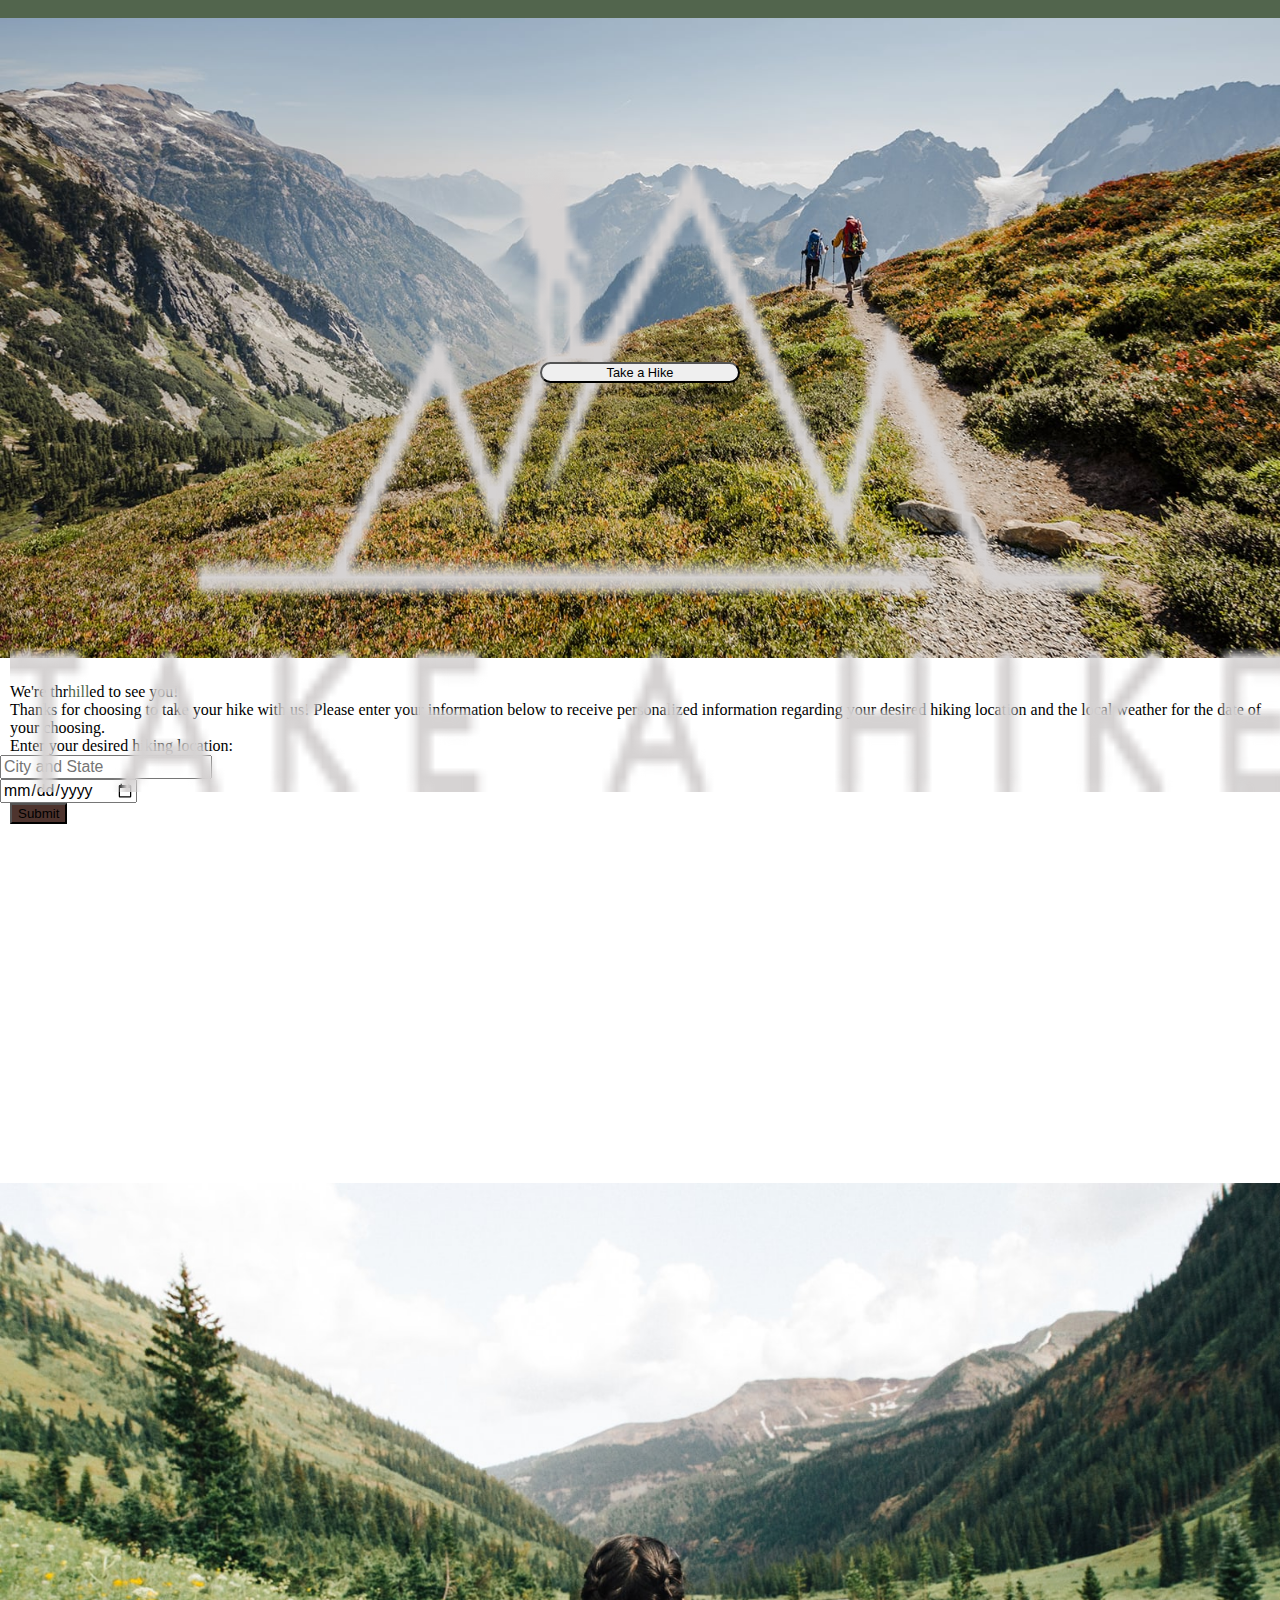
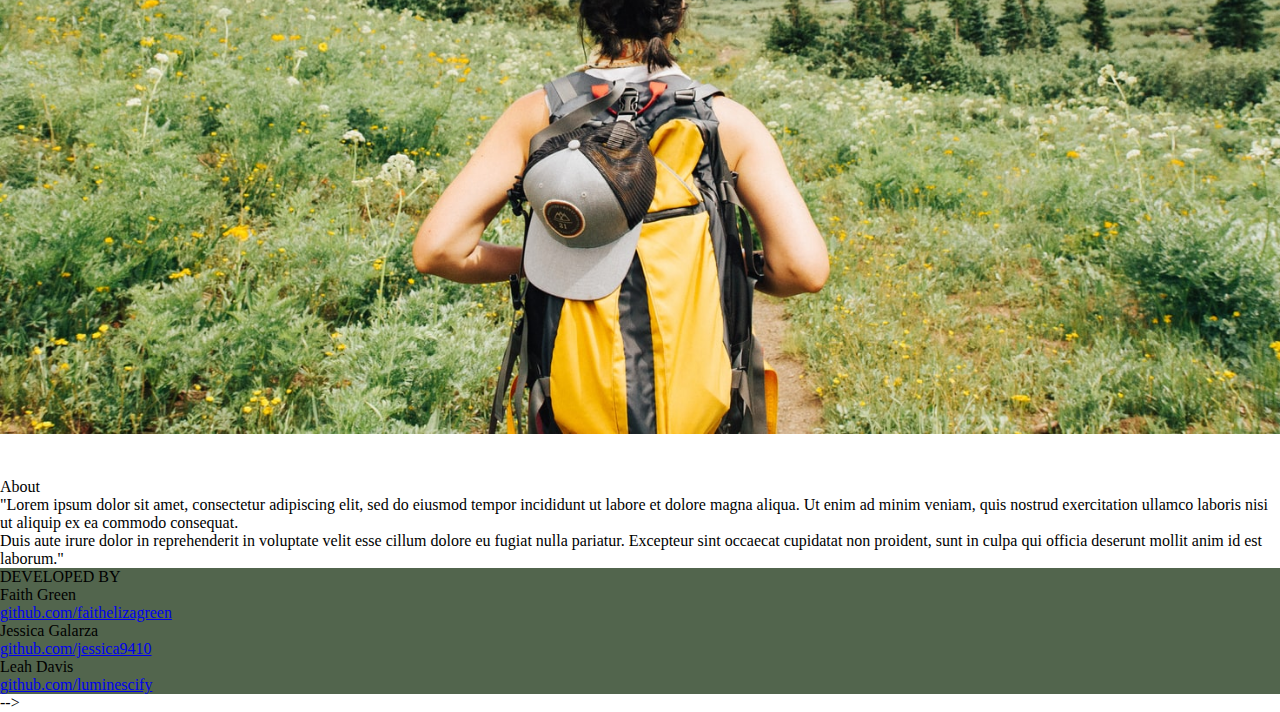
==== commit 2f13199a: "Merge pull request #21 from faithelizagreen/localstorage" ====
--- a/Main/index.html
+++ b/Main/index.html
@@ -5,10 +5,12 @@
   <meta charset="utf-8" />
   <meta name="viewport" content="width=device-width, initial-scale=1.0" />
   <title>Take A Hike</title>
-
+  <!-- Favicon -->
   <link rel="shortcut icon" type="image/jpg" href="./Assets/images/mountain.png" />
   <link href="https://fonts.googleapis.com/icon?family=Material+Icons" rel="stylesheet">
-  <!--Import materialize.css-->
+  <!-- Import reset css -->
+  <link rel="stylesheet" href="css/reset.css"/>
+  <!--Import materialize css -->
   <link type="text/css" rel="stylesheet" href="./css/materialize/css/materialize.css" media="screen,projection" />
   <!-- Import custom css -->
   <link rel="stylesheet" href="css/style.css" />
@@ -18,11 +20,11 @@
 
   <!-- Navbar -->
   <div class="navbar-fixed">
-		<nav>
-			<div>
-				<div class="nav-wrapper">
-					<a href="#Main" class="logo">
-					<img src="./Assets/images/logo4.png" alt="take a hike logo">
+    <nav>
+      <div>
+        <div class="nav-wrapper">
+          <a href="#Main" class="logo">
+            <img src="./Assets/images/logo4.png" alt="take a hike logo">
           </a>
           <ul id="nav-mobile" class="right hide-on-med-and-down">
           </ul>
@@ -33,7 +35,7 @@
 
   <!-- Jumbotron/Hero -->
   <div class="col s12">
-    <section id=jumbotron" class="jumbotron">
+    <section class="jumbotron">
       <img class="hero responsive-img" src="Assets/images/heroimage.jpeg">
       <!-- Modal Trigger -->
       <div class="center buttons-wrapper">
@@ -54,30 +56,25 @@
           <div class="row">
             <form class="col s12">
               <div class="input-field col s12">
-                <input id="city-and-state" type="text" class="validate"></input>
-                <label for="location">City and State </label>
+                <input id="city-and-state" type="text" class="validate" placeholder="City and State"></input>
+                <!-- <label for="location">City and State </label> -->
               </div>
-              <div class="row">
-                  <form class="col s12">
-                      <div class="input-field col s12">
-                          <input id="city-and-state" type="text" class="validate"></input>
-                          <label for="location">City and State </label>
-                      </div>
-                      <div class="col s6">
-                        <!-- Choose the day you'd like to hike -->
-                        <input type="date" class="datepicker custom-datepicker" placeholder="Select the first day of your hike">
-                      </div>
-                  </form>
+              <div class="col s6">
+                <!-- Choose the day you'd like to hike -->
+                <input type="date" class="datepicker custom-datepicker" placeholder="Select the first day of your hike">
               </div>
             </form>
           </div>
-          <a href="searchresults.html"><button id="submit-button"
-              class="submit-btn modal-button waves-effect btn">Submit</button></a>
+          </form>
         </div>
+        <a href="searchresults.html"><button id="submit-button"
+            class="submit-btn modal-button waves-effect btn">Submit</button></a>
       </div>
-    </section>
+  </div>
+  </section>
   </div>
 
+  <!-- About the app section -->
   <section id="app-info" class="container">
     <div class="row">
       <img class="aboutImg col s6 z-depth" src="Assets/images/frontpageimage.jpeg">
@@ -97,6 +94,8 @@
     </div>
   </section>
 
+
+  <!-- Footer with github links -->
   <footer class="page-footer z-depth-2">
     <div class="container">
       <div class="row">
@@ -124,23 +123,14 @@
       </div>
   </footer>
 
+
   <!-- Compressed JavaScript -->
   <script src="https://code.jquery.com/jquery-3.3.1.min.js"></script>
   <script type="text/javascript" src="./css/materialize/js/materialize.js"></script>
+  <!-- Custom JavaScript -->
+  <script src="js/map.js"></script>
+  <script src="js/weather.js"></script>
 
-<!-- Custom Javascript -->
-
-        <!-- Compressed JavaScript -->
-        <script src="https://code.jquery.com/jquery-3.3.1.min.js"></script>
-        <script type="text/javascript" src="./css/materialize/js/materialize.js"></script>
-        <!--<script async
-    src="https://maps.googleapis.com/maps/api/js?key=AIzaSyBs094KFbn1VNf7g8NEjgVeCZapYcbfT08&callback=initMap">
-    </script>-->
-        <!-- <script src="js/script.js"></script> -->
-        <script src="js/map.js"></script>
-        <script src="./js/resultsscript.js"></script>
-        <script src="./js/index.js"></script>
-       <!-- <script src="./js/resultsscript.js"></script> -->
 </body>
 
-</html>+</html> -->